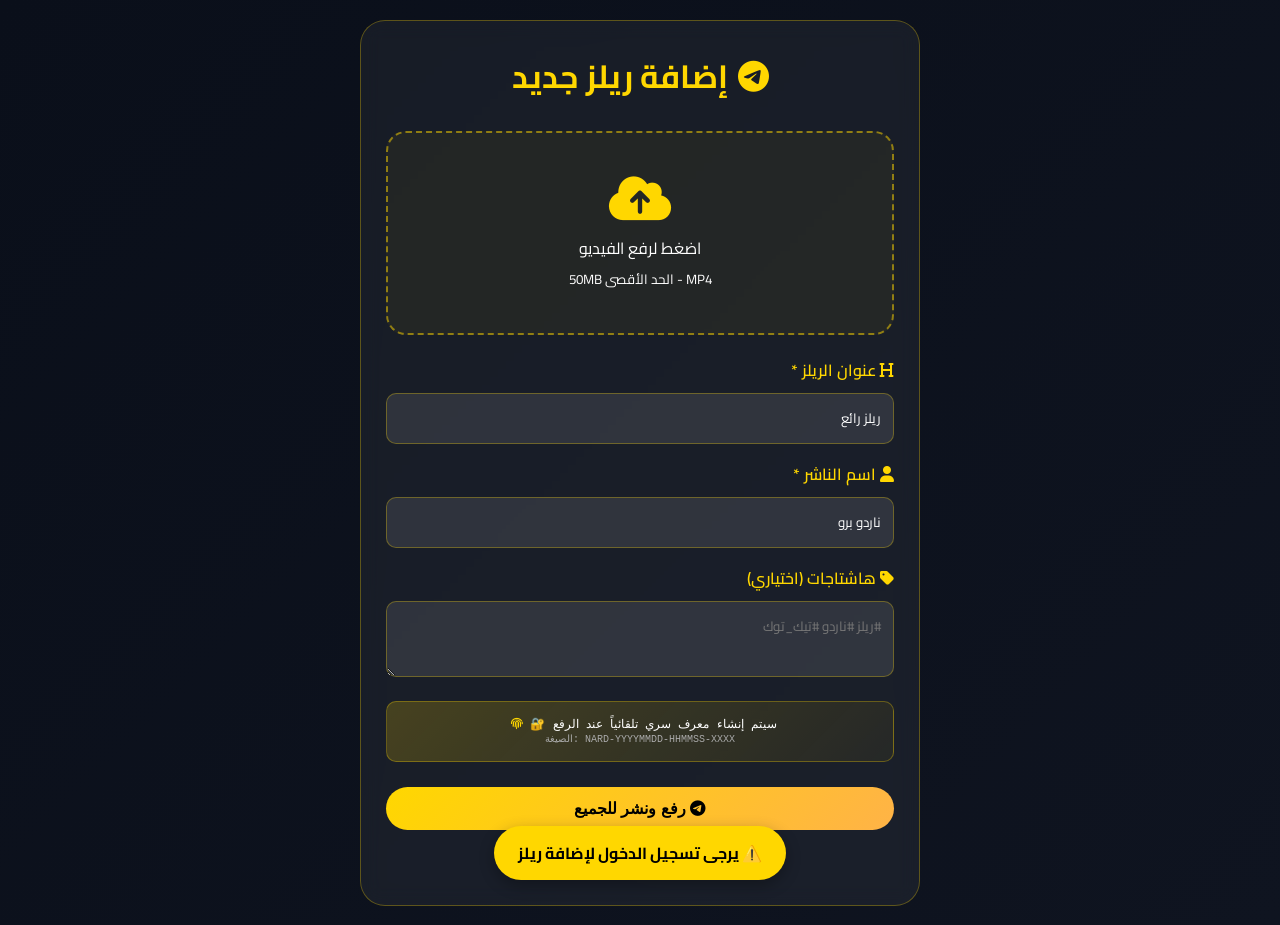
==== add-reel.html @ 9c730980 "Remove unnecessary text from add-reel.html" ====
<!DOCTYPE html>
<html lang="ar" dir="rtl">
<head>
    <meta charset="UTF-8">
    <meta name="viewport" content="width=device-width, initial-scale=1.0, user-scalable=no">
    <title>إضافة ريلز | ناردو برو</title>
    <link href="https://fonts.googleapis.com/css2?family=Cairo:wght@400;600;700&display=swap" rel="stylesheet">
    <link rel="stylesheet" href="https://cdnjs.cloudflare.com/ajax/libs/font-awesome/6.0.0/css/all.min.css">
    <style>
        * {
            margin: 0;
            padding: 0;
            box-sizing: border-box;
        }

        body {
            font-family: 'Cairo', sans-serif;
            background: linear-gradient(135deg, #0a0f1a, #0f1420);
            color: white;
            min-height: 100vh;
        }

        .container {
            max-width: 600px;
            margin: 0 auto;
            padding: 20px;
        }

        .card {
            background: rgba(255,255,255,0.05);
            border-radius: 25px;
            padding: 25px;
            border: 1px solid rgba(255,215,0,0.3);
            backdrop-filter: blur(10px);
        }

        h1 {
            color: gold;
            text-align: center;
            margin-bottom: 25px;
            display: flex;
            align-items: center;
            justify-content: center;
            gap: 10px;
        }

        .upload-area {
            border: 2px dashed rgba(255,215,0,0.5);
            border-radius: 20px;
            padding: 40px;
            text-align: center;
            cursor: pointer;
            margin-bottom: 20px;
            transition: all 0.3s;
            background: rgba(255,215,0,0.05);
        }

        .upload-area:hover {
            border-color: gold;
            background: rgba(255,215,0,0.1);
            transform: scale(1.02);
        }

        .upload-area i {
            font-size: 50px;
            color: gold;
            margin-bottom: 10px;
        }

        .video-preview {
            display: none;
            margin-bottom: 20px;
            background: #000;
            border-radius: 15px;
            overflow: hidden;
            position: relative;
        }

        .video-preview video {
            width: 100%;
            max-height: 300px;
        }

        .remove-video {
            position: absolute;
            top: 10px;
            right: 10px;
            background: rgba(255,0,0,0.7);
            border: none;
            color: white;
            width: 30px;
            height: 30px;
            border-radius: 50%;
            cursor: pointer;
            font-size: 16px;
        }

        .input-group {
            margin-bottom: 15px;
        }

        .input-group label {
            display: block;
            margin-bottom: 8px;
            color: gold;
            font-weight: 600;
        }

        input, textarea {
            width: 100%;
            padding: 12px;
            background: rgba(255,255,255,0.1);
            border: 1px solid rgba(255,215,0,0.3);
            border-radius: 10px;
            color: white;
            font-family: 'Cairo', sans-serif;
            transition: all 0.3s;
        }

        input:focus, textarea:focus {
            outline: none;
            border-color: gold;
            background: rgba(255,255,255,0.15);
        }

        .btn {
            width: 100%;
            padding: 12px;
            background: linear-gradient(135deg, gold, #ffb347);
            color: black;
            border: none;
            border-radius: 25px;
            font-weight: bold;
            cursor: pointer;
            font-size: 16px;
            transition: all 0.3s;
            margin-top: 10px;
        }

        .btn:hover {
            transform: translateY(-2px);
            box-shadow: 0 5px 15px rgba(255,215,0,0.4);
        }

        .btn:disabled {
            opacity: 0.6;
            cursor: not-allowed;
            transform: none;
        }

        .serial-info {
            background: linear-gradient(135deg, rgba(255,215,0,0.2), rgba(255,215,0,0.05));
            padding: 15px;
            border-radius: 10px;
            margin: 15px 0;
            text-align: center;
            font-family: monospace;
            font-size: 12px;
            direction: ltr;
            border: 1px solid rgba(255,215,0,0.3);
            transition: all 0.3s;
        }

        .serial-info i {
            color: gold;
            margin-left: 8px;
        }

        .serial-info.success {
            background: rgba(0,255,0,0.2);
            border-color: green;
            color: #90ff90;
        }

        .back-link {
            display: inline-block;
            margin-top: 20px;
            color: gold;
            text-decoration: none;
            text-align: center;
            width: 100%;
            transition: all 0.3s;
        }

        .back-link:hover {
            text-decoration: underline;
        }

        .toast {
            position: fixed;
            bottom: 20px;
            left: 50%;
            transform: translateX(-50%);
            background: gold;
            color: black;
            padding: 12px 24px;
            border-radius: 50px;
            z-index: 2000;
            font-weight: bold;
            animation: slideUp 0.3s ease;
            box-shadow: 0 5px 15px rgba(0,0,0,0.3);
        }

        @keyframes slideUp {
            from {
                opacity: 0;
                transform: translateX(-50%) translateY(20px);
            }
            to {
                opacity: 1;
                transform: translateX(-50%) translateY(0);
            }
        }

        .loading-overlay {
            position: fixed;
            top: 0;
            left: 0;
            width: 100%;
            height: 100%;
            background: rgba(0,0,0,0.9);
            display: flex;
            justify-content: center;
            align-items: center;
            z-index: 10000;
            flex-direction: column;
            gap: 20px;
        }

        .loading-spinner {
            width: 50px;
            height: 50px;
            border: 4px solid rgba(255,215,0,0.3);
            border-top-color: gold;
            border-radius: 50%;
            animation: spin 1s linear infinite;
        }

        @keyframes spin {
            to { transform: rotate(360deg); }
        }

        .progress-bar {
            width: 80%;
            max-width: 300px;
            height: 4px;
            background: rgba(255,215,0,0.3);
            border-radius: 2px;
            overflow: hidden;
        }

        .progress-fill {
            height: 100%;
            background: gold;
            width: 0%;
            transition: width 0.3s;
        }

        @media (max-width: 600px) {
            .container { padding: 10px; }
            .card { padding: 20px; }
        }
    </style>
</head>
<body>
    <div class="container">
        <div class="card">
            <h1>
                <i class="fab fa-telegram"></i>
                إضافة ريلز جديد
            </h1>

            <!-- منطقة رفع الفيديو -->
            <div class="upload-area" onclick="document.getElementById('videoFile').click()">
                <i class="fas fa-cloud-upload-alt"></i>
                <p>اضغط لرفع الفيديو</p>
                <small>MP4 - الحد الأقصى 50MB</small>
            </div>
            <input type="file" id="videoFile" accept="video/*" style="display: none;" onchange="previewVideo(this)">

            <!-- معاينة الفيديو -->
            <div id="videoPreview" class="video-preview">
                <video id="previewVideo" controls></video>
                <button class="remove-video" onclick="removeVideo()">✕</button>
            </div>

            <!-- معلومات الفيديو -->
            <div class="input-group">
                <label><i class="fas fa-heading"></i> عنوان الريلز *</label>
                <input type="text" id="videoTitle" placeholder="أدخل عنوان الريلز..." value="ريلز رائع">
            </div>

            <div class="input-group">
                <label><i class="fas fa-user"></i> اسم الناشر *</label>
                <input type="text" id="videoPublisher" placeholder="اسم الناشر..." value="ناردو برو">
            </div>

            <div class="input-group">
                <label><i class="fas fa-tag"></i> هاشتاجات (اختياري)</label>
                <textarea id="videoHashtags" placeholder="#ريلز #ناردو #تيك_توك" rows="2"></textarea>
            </div>

            <!-- عرض المعرف الذي سيتم إنشاؤه -->
            <div class="serial-info" id="serialInfo">
                <i class="fas fa-fingerprint"></i> 
                🔐 سيتم إنشاء معرف سري تلقائياً عند الرفع<br>
                <small style="color: #aaa;">الصيغة: NARD-YYYYMMDD-HHMMSS-XXXX</small>
            </div>

            <!-- أزرار الإجراءات -->
            <button class="btn" id="uploadBtn" onclick="uploadVideo()">
                <i class="fab fa-telegram"></i> رفع ونشر للجميع
            </button>
            <a href="index.html" class="back-link">← العودة للرئيسية</a>
        </div>
    </div>

    <script>
        // ========== إعدادات تليجرام (متوافقة مع index.html) ==========
        const BOT_TOKEN = '8576673096:AAHj80CdifTJNlOs6JgouHmjEXl0bM-8Shw';
        const CHANNEL_ID = '-1003822964890';
        const API_URL = `https://api.telegram.org/bot${BOT_TOKEN}`;

        let selectedFile = null;
        let currentUser = null;

        // ========== تحميل المستخدم الحالي ==========
        function loadCurrentUser() {
            try {
                const savedUser = localStorage.getItem('current_user');
                if (savedUser) {
                    currentUser = JSON.parse(savedUser);
                    const publisherInput = document.getElementById('videoPublisher');
                    if (currentUser.name && currentUser.name !== 'زائر') {
                        publisherInput.value = currentUser.name;
                    }
                } else {
                    currentUser = { id: 0, name: 'زائر', role: 'guest' };
                }
            } catch(e) {
                currentUser = { id: 0, name: 'زائر', role: 'guest' };
            }
        }

        // ========== دالة إنشاء معرف فريد بصيغة NARD-YYYYMMDD-HHMMSS-XXXX ==========
        function generateSerialNumber() {
            const now = new Date();
            const year = now.getFullYear();
            const month = String(now.getMonth() + 1).padStart(2, '0');
            const day = String(now.getDate()).padStart(2, '0');
            const hours = String(now.getHours()).padStart(2, '0');
            const minutes = String(now.getMinutes()).padStart(2, '0');
            const seconds = String(now.getSeconds()).padStart(2, '0');
            const random = Math.floor(Math.random() * 10000).toString().padStart(4, '0');
            return `NARD-${year}${month}${day}-${hours}${minutes}${seconds}-${random}`;
        }

        // ========== عرض المعاينة ==========
        function previewVideo(input) {
            if (input.files && input.files[0]) {
                const file = input.files[0];
                
                // التحقق من الحجم
                if (file.size > 50 * 1024 * 1024) {
                    showToast("❌ حجم الفيديو كبير جداً (الحد الأقصى 50MB)");
                    input.value = '';
                    return;
                }
                
                // التحقق من النوع
                if (!file.type.startsWith('video/')) {
                    showToast("❌ يرجى اختيار ملف فيديو صالح (MP4)");
                    input.value = '';
                    return;
                }

                selectedFile = file;
                const url = URL.createObjectURL(file);
                const preview = document.getElementById('videoPreview');
                const previewVideo = document.getElementById('previewVideo');
                previewVideo.src = url;
                preview.style.display = 'block';
                
                // تحديث معلومات المعرف
                const serial = generateSerialNumber();
                document.getElementById('serialInfo').innerHTML = `
                    <i class="fas fa-fingerprint"></i> 
                    🔐 المعرف السري الذي سيتم إنشاؤه:<br>
                    <strong style="color: gold; font-size: 14px;">${serial}</strong>
                `;
            }
        }

        // ========== إزالة الفيديو ==========
        function removeVideo() {
            selectedFile = null;
            document.getElementById('videoPreview').style.display = 'none';
            document.getElementById('videoFile').value = '';
            document.getElementById('previewVideo').src = '';
            document.getElementById('serialInfo').innerHTML = `
                <i class="fas fa-fingerprint"></i> 
                🔐 سيتم إنشاء معرف سري تلقائياً عند الرفع<br>
                <small style="color: #aaa;">الصيغة: NARD-YYYYMMDD-HHMMSS-XXXX</small>
            `;
        }

        // ========== عرض مؤشر التحميل ==========
        function showLoading(message) {
            const overlay = document.createElement('div');
            overlay.id = 'loadingOverlay';
            overlay.className = 'loading-overlay';
            overlay.innerHTML = `
                <div class="loading-spinner"></div>
                <div class="progress-bar">
                    <div class="progress-fill" id="progressFill"></div>
                </div>
                <p>${message}</p>
            `;
            document.body.appendChild(overlay);
        }

        function updateProgress(percent) {
            const fill = document.getElementById('progressFill');
            if (fill) fill.style.width = percent + '%';
        }

        function hideLoading() {
            const overlay = document.getElementById('loadingOverlay');
            if (overlay) overlay.remove();
        }

        // ========== رفع الفيديو إلى تلغرام ==========
        async function uploadVideo() {
            // التحقق من وجود فيديو
            if (!selectedFile) {
                showToast("❌ يرجى اختيار فيديو أولاً");
                return;
            }

            // التحقق من تسجيل الدخول
            if (!currentUser || currentUser.name === 'زائر') {
                showToast("❌ يرجى تسجيل الدخول أولاً لإضافة ريلز");
                setTimeout(() => {
                    window.location.href = 'index.html';
                }, 2000);
                return;
            }

            const title = document.getElementById('videoTitle').value.trim();
            if (!title) {
                showToast("❌ يرجى إدخال عنوان الريلز");
                return;
            }

            const publisher = document.getElementById('videoPublisher').value.trim() || currentUser.name || 'ناردو برو';
            const hashtags = document.getElementById('videoHashtags').value.trim();

            // إنشاء المعرف الخاص (NARD-SERIAL)
            const serial = generateSerialNumber();

            const btn = document.getElementById('uploadBtn');
            btn.disabled = true;
            btn.innerHTML = '<i class="fas fa-spinner fa-pulse"></i> جاري الرفع...';
            
            showLoading("جاري رفع الفيديو إلى تلغرام...");
            updateProgress(30);

            // بناء الكابشن بالصيغة المطلوبة ليتعرف عليها index.html
            // الصيغة: 🎬 العنوان\n👤 الناشر\n🔑 NARD-SERIAL: المعرف\n📅 التاريخ
            let caption = `🎬 ${title}\n👤 ${publisher}\n🔑 NARD-SERIAL: ${serial}\n📅 ${new Date().toLocaleString('ar-EG')}\n✅ تم الرفع عبر ناردو ريلز`;
            
            if (hashtags) {
                caption += `\n\n${hashtags}`;
            }

            const formData = new FormData();
            formData.append('chat_id', CHANNEL_ID);
            formData.append('video', selectedFile);
            formData.append('caption', caption);
            formData.append('supports_streaming', 'true');

            try {
                updateProgress(60);
                
                const response = await fetch(`${API_URL}/sendVideo`, {
                    method: 'POST',
                    body: formData
                });

                updateProgress(90);
                
                const data = await response.json();

                if (data.ok) {
                    updateProgress(100);
                    showToast(`✅ تم الرفع بنجاح! المعرف: ${serial}`);
                    
                    // عرض رسالة نجاح مع المعرف
                    const serialInfo = document.getElementById('serialInfo');
                    serialInfo.className = 'serial-info success';
                    serialInfo.innerHTML = `
                        <i class="fas fa-check-circle"></i> 
                        ✅ تم الرفع بنجاح!<br>
                        🔑 المعرف السري: <strong style="color: gold; font-size: 14px;">${serial}</strong><br>
                        📢 سيظهر الريلز في القسم المميز خلال 30 ثانية
                    `;
                    
                    // إعادة تعيين النموذج
                    selectedFile = null;
                    document.getElementById('videoPreview').style.display = 'none';
                    document.getElementById('videoFile').value = '';
                    document.getElementById('videoTitle').value = 'ريلز رائع';
                    document.getElementById('videoHashtags').value = '';
                    
                    // توجيه المستخدم للصفحة الرئيسية بعد 3 ثواني
                    setTimeout(() => {
                        window.location.href = 'index.html';
                    }, 3000);
                    
                } else {
                    throw new Error(data.description || 'فشل الرفع');
                }
            } catch (error) {
                console.error('❌ خطأ:', error);
                showToast("❌ فشل الرفع: " + error.message);
                document.getElementById('serialInfo').innerHTML = `
                    <i class="fas fa-exclamation-triangle"></i> 
                    ❌ فشل الرفع: ${error.message}<br>
                    <small>يرجى المحاولة مرة أخرى</small>
                `;
            } finally {
                hideLoading();
                btn.disabled = false;
                btn.innerHTML = '<i class="fab fa-telegram"></i> رفع ونشر للجميع';
            }
        }

        // ========== عرض الإشعارات ==========
        function showToast(msg) {
            const toast = document.createElement('div');
            toast.className = 'toast';
            toast.innerHTML = msg;
            document.body.appendChild(toast);
            setTimeout(() => toast.remove(), 3000);
        }

        // ========== تهيئة الصفحة ==========
        loadCurrentUser();
        
        // إذا كان المستخدم زائر، عرض رسالة
        if (!currentUser || currentUser.name === 'زائر') {
            setTimeout(() => {
                showToast("⚠️ يرجى تسجيل الدخول لإضافة ريلز");
            }, 1000);
        }
        
        console.log('🎬 صفحة إضافة الريلز جاهزة - المعرف السري NARD- يتم إنشاؤه تلقائياً');
    </script>
</body>
</html>
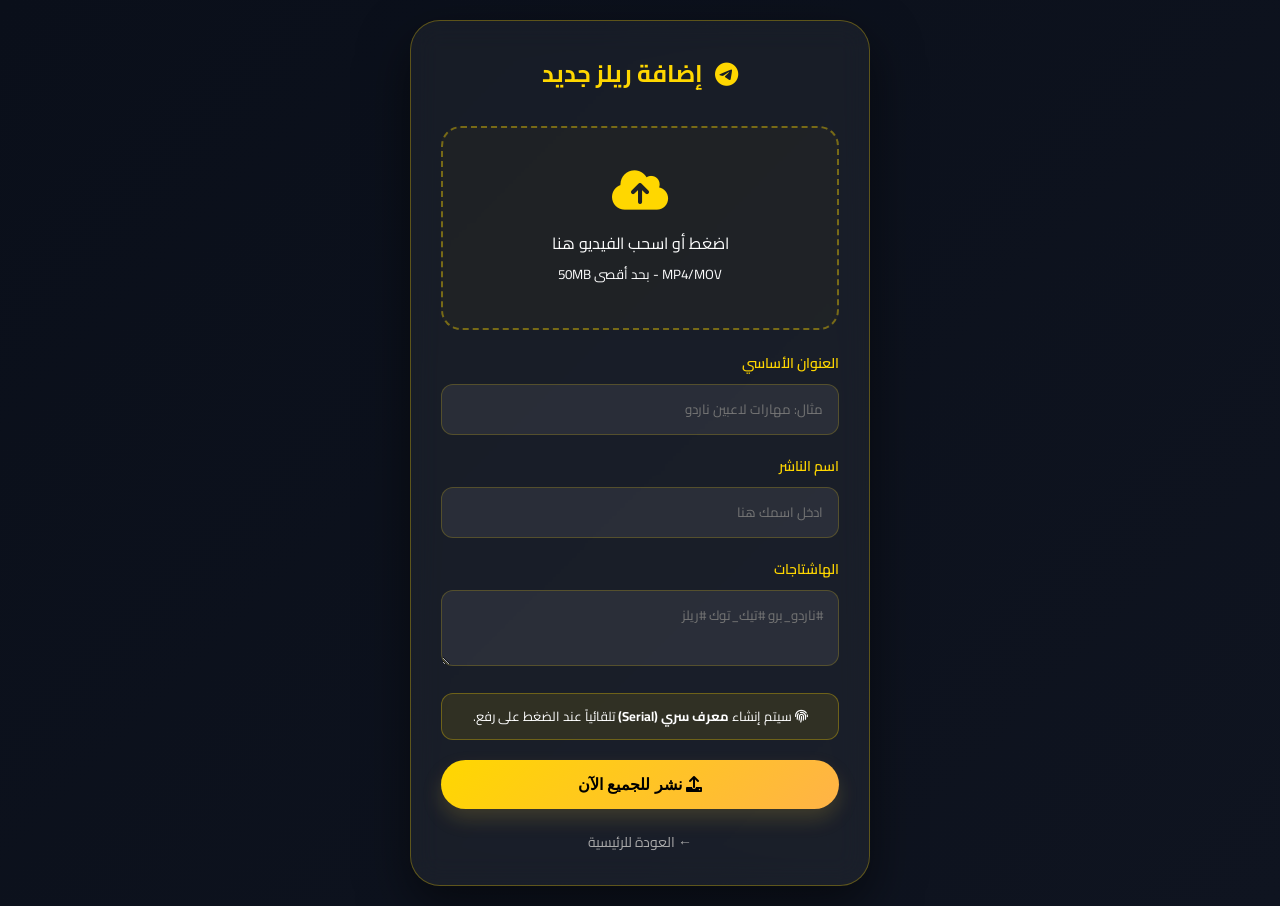
==== commit 7feaa0fc: "Refactor styles and layout for add-reel page Updated styles for layout, buttons, and video preview. " ====
--- a/add-reel.html
+++ b/add-reel.html
@@ -1,4 +1,3 @@
-
 <!DOCTYPE html>
 <html lang="ar" dir="rtl">
 <head>
@@ -8,6 +7,7 @@
     <link href="https://fonts.googleapis.com/css2?family=Cairo:wght@400;600;700&display=swap" rel="stylesheet">
     <link rel="stylesheet" href="https://cdnjs.cloudflare.com/ajax/libs/font-awesome/6.0.0/css/all.min.css">
     <style>
+        /* --- الأساسيات --- */
         * {
             margin: 0;
             padding: 0;
@@ -19,128 +19,154 @@
             background: linear-gradient(135deg, #0a0f1a, #0f1420);
             color: white;
             min-height: 100vh;
+            display: flex;
+            align-items: center;
+            justify-content: center;
         }
 
         .container {
-            max-width: 600px;
-            margin: 0 auto;
+            width: 100%;
+            max-width: 500px;
             padding: 20px;
         }
 
+        /* --- الكارد الرئيسي --- */
         .card {
-            background: rgba(255,255,255,0.05);
-            border-radius: 25px;
-            padding: 25px;
-            border: 1px solid rgba(255,215,0,0.3);
-            backdrop-filter: blur(10px);
+            background: rgba(255, 255, 255, 0.05);
+            border-radius: 30px;
+            padding: 30px;
+            border: 1px solid rgba(255, 215, 0, 0.3);
+            backdrop-filter: blur(15px);
+            box-shadow: 0 20px 50px rgba(0, 0, 0, 0.5);
         }
 
         h1 {
             color: gold;
             text-align: center;
-            margin-bottom: 25px;
+            margin-bottom: 30px;
+            font-size: 24px;
             display: flex;
             align-items: center;
             justify-content: center;
-            gap: 10px;
-        }
-
+            gap: 12px;
+        }
+
+        /* --- منطقة الرفع --- */
         .upload-area {
-            border: 2px dashed rgba(255,215,0,0.5);
+            border: 2px dashed rgba(255, 215, 0, 0.4);
             border-radius: 20px;
-            padding: 40px;
+            padding: 40px 20px;
             text-align: center;
             cursor: pointer;
             margin-bottom: 20px;
-            transition: all 0.3s;
-            background: rgba(255,215,0,0.05);
+            transition: 0.3s;
+            background: rgba(255, 215, 0, 0.03);
         }
 
         .upload-area:hover {
             border-color: gold;
-            background: rgba(255,215,0,0.1);
-            transform: scale(1.02);
+            background: rgba(255, 215, 0, 0.08);
+            transform: translateY(-3px);
         }
 
         .upload-area i {
-            font-size: 50px;
+            font-size: 45px;
             color: gold;
-            margin-bottom: 10px;
-        }
-
+            margin-bottom: 15px;
+        }
+
+        /* --- معاينة الفيديو --- */
         .video-preview {
             display: none;
             margin-bottom: 20px;
-            background: #000;
             border-radius: 15px;
             overflow: hidden;
             position: relative;
+            border: 2px solid gold;
         }
 
         .video-preview video {
             width: 100%;
-            max-height: 300px;
+            display: block;
+            max-height: 250px;
+            background: #000;
         }
 
         .remove-video {
             position: absolute;
             top: 10px;
             right: 10px;
-            background: rgba(255,0,0,0.7);
+            background: rgba(255, 0, 0, 0.8);
             border: none;
             color: white;
-            width: 30px;
-            height: 30px;
+            width: 35px;
+            height: 35px;
             border-radius: 50%;
             cursor: pointer;
-            font-size: 16px;
-        }
-
+            font-weight: bold;
+            z-index: 10;
+        }
+
+        /* --- المدخلات --- */
         .input-group {
-            margin-bottom: 15px;
+            margin-bottom: 18px;
         }
 
         .input-group label {
             display: block;
             margin-bottom: 8px;
             color: gold;
+            font-size: 14px;
             font-weight: 600;
         }
 
         input, textarea {
             width: 100%;
-            padding: 12px;
-            background: rgba(255,255,255,0.1);
-            border: 1px solid rgba(255,215,0,0.3);
-            border-radius: 10px;
+            padding: 12px 15px;
+            background: rgba(255, 255, 255, 0.08);
+            border: 1px solid rgba(255, 215, 0, 0.2);
+            border-radius: 12px;
             color: white;
             font-family: 'Cairo', sans-serif;
-            transition: all 0.3s;
+            outline: none;
+            transition: 0.3s;
         }
 
         input:focus, textarea:focus {
-            outline: none;
             border-color: gold;
-            background: rgba(255,255,255,0.15);
+            background: rgba(255, 255, 255, 0.12);
+            box-shadow: 0 0 10px rgba(255, 215, 0, 0.1);
+        }
+
+        /* --- الأزرار والمعلومات --- */
+        .serial-info {
+            background: rgba(255, 215, 0, 0.1);
+            padding: 12px;
+            border-radius: 12px;
+            margin-bottom: 20px;
+            text-align: center;
+            font-size: 13px;
+            border: 1px solid rgba(255, 215, 0, 0.3);
+            line-height: 1.6;
         }
 
         .btn {
             width: 100%;
-            padding: 12px;
+            padding: 15px;
             background: linear-gradient(135deg, gold, #ffb347);
-            color: black;
+            color: #000;
             border: none;
-            border-radius: 25px;
-            font-weight: bold;
+            border-radius: 50px;
+            font-weight: 700;
+            font-size: 16px;
             cursor: pointer;
-            font-size: 16px;
-            transition: all 0.3s;
-            margin-top: 10px;
+            transition: 0.3s;
+            box-shadow: 0 10px 20px rgba(212, 175, 55, 0.2);
         }
 
         .btn:hover {
             transform: translateY(-2px);
-            box-shadow: 0 5px 15px rgba(255,215,0,0.4);
+            box-shadow: 0 15px 25px rgba(212, 175, 55, 0.4);
         }
 
         .btn:disabled {
@@ -149,414 +175,186 @@
             transform: none;
         }
 
-        .serial-info {
-            background: linear-gradient(135deg, rgba(255,215,0,0.2), rgba(255,215,0,0.05));
-            padding: 15px;
-            border-radius: 10px;
-            margin: 15px 0;
+        .back-link {
+            display: block;
             text-align: center;
-            font-family: monospace;
-            font-size: 12px;
-            direction: ltr;
-            border: 1px solid rgba(255,215,0,0.3);
-            transition: all 0.3s;
-        }
-
-        .serial-info i {
-            color: gold;
-            margin-left: 8px;
-        }
-
-        .serial-info.success {
-            background: rgba(0,255,0,0.2);
-            border-color: green;
-            color: #90ff90;
-        }
-
-        .back-link {
-            display: inline-block;
             margin-top: 20px;
-            color: gold;
+            color: #aaa;
             text-decoration: none;
-            text-align: center;
-            width: 100%;
-            transition: all 0.3s;
-        }
-
-        .back-link:hover {
-            text-decoration: underline;
-        }
-
+            font-size: 14px;
+        }
+
+        .back-link:hover { color: gold; }
+
+        /* --- التنبيهات --- */
         .toast {
             position: fixed;
-            bottom: 20px;
+            bottom: 30px;
             left: 50%;
             transform: translateX(-50%);
             background: gold;
-            color: black;
-            padding: 12px 24px;
+            color: #000;
+            padding: 12px 25px;
             border-radius: 50px;
-            z-index: 2000;
             font-weight: bold;
-            animation: slideUp 0.3s ease;
-            box-shadow: 0 5px 15px rgba(0,0,0,0.3);
-        }
-
-        @keyframes slideUp {
-            from {
-                opacity: 0;
-                transform: translateX(-50%) translateY(20px);
-            }
-            to {
-                opacity: 1;
-                transform: translateX(-50%) translateY(0);
-            }
-        }
-
-        .loading-overlay {
-            position: fixed;
-            top: 0;
-            left: 0;
-            width: 100%;
-            height: 100%;
-            background: rgba(0,0,0,0.9);
-            display: flex;
-            justify-content: center;
-            align-items: center;
-            z-index: 10000;
-            flex-direction: column;
-            gap: 20px;
-        }
-
-        .loading-spinner {
-            width: 50px;
-            height: 50px;
-            border: 4px solid rgba(255,215,0,0.3);
-            border-top-color: gold;
-            border-radius: 50%;
-            animation: spin 1s linear infinite;
-        }
-
-        @keyframes spin {
-            to { transform: rotate(360deg); }
-        }
-
-        .progress-bar {
-            width: 80%;
-            max-width: 300px;
-            height: 4px;
-            background: rgba(255,215,0,0.3);
-            border-radius: 2px;
-            overflow: hidden;
-        }
-
-        .progress-fill {
-            height: 100%;
-            background: gold;
-            width: 0%;
-            transition: width 0.3s;
-        }
-
-        @media (max-width: 600px) {
-            .container { padding: 10px; }
-            .card { padding: 20px; }
-        }
+            box-shadow: 0 10px 30px rgba(0,0,0,0.5);
+            z-index: 9999;
+            animation: fadeIn 0.4s ease-out;
+        }
+
+        @keyframes fadeIn { from { opacity: 0; transform: translate(-50%, 20px); } to { opacity: 1; transform: translate(-50%, 0); } }
     </style>
 </head>
 <body>
-    <div class="container">
-        <div class="card">
-            <h1>
-                <i class="fab fa-telegram"></i>
-                إضافة ريلز جديد
-            </h1>
-
-            <!-- منطقة رفع الفيديو -->
-            <div class="upload-area" onclick="document.getElementById('videoFile').click()">
-                <i class="fas fa-cloud-upload-alt"></i>
-                <p>اضغط لرفع الفيديو</p>
-                <small>MP4 - الحد الأقصى 50MB</small>
-            </div>
-            <input type="file" id="videoFile" accept="video/*" style="display: none;" onchange="previewVideo(this)">
-
-            <!-- معاينة الفيديو -->
-            <div id="videoPreview" class="video-preview">
-                <video id="previewVideo" controls></video>
-                <button class="remove-video" onclick="removeVideo()">✕</button>
-            </div>
-
-            <!-- معلومات الفيديو -->
-            <div class="input-group">
-                <label><i class="fas fa-heading"></i> عنوان الريلز *</label>
-                <input type="text" id="videoTitle" placeholder="أدخل عنوان الريلز..." value="ريلز رائع">
-            </div>
-
-            <div class="input-group">
-                <label><i class="fas fa-user"></i> اسم الناشر *</label>
-                <input type="text" id="videoPublisher" placeholder="اسم الناشر..." value="ناردو برو">
-            </div>
-
-            <div class="input-group">
-                <label><i class="fas fa-tag"></i> هاشتاجات (اختياري)</label>
-                <textarea id="videoHashtags" placeholder="#ريلز #ناردو #تيك_توك" rows="2"></textarea>
-            </div>
-
-            <!-- عرض المعرف الذي سيتم إنشاؤه -->
-            <div class="serial-info" id="serialInfo">
-                <i class="fas fa-fingerprint"></i> 
-                🔐 سيتم إنشاء معرف سري تلقائياً عند الرفع<br>
-                <small style="color: #aaa;">الصيغة: NARD-YYYYMMDD-HHMMSS-XXXX</small>
-            </div>
-
-            <!-- أزرار الإجراءات -->
-            <button class="btn" id="uploadBtn" onclick="uploadVideo()">
-                <i class="fab fa-telegram"></i> رفع ونشر للجميع
-            </button>
-            <a href="index.html" class="back-link">← العودة للرئيسية</a>
-        </div>
+
+<div class="container">
+    <div class="card">
+        <h1><i class="fab fa-telegram-plane"></i> إضافة ريلز جديد</h1>
+
+        <div class="upload-area" id="dropZone" onclick="document.getElementById('videoFile').click()">
+            <i class="fas fa-cloud-upload-alt"></i>
+            <p id="fileStatus">اضغط أو اسحب الفيديو هنا</p>
+            <small>MP4/MOV - بحد أقصى 50MB</small>
+        </div>
+        <input type="file" id="videoFile" accept="video/*" style="display: none;" onchange="handleFileSelect(this)">
+
+        <div id="videoPreview" class="video-preview">
+            <video id="previewPlayer" controls></video>
+            <button class="remove-video" onclick="clearSelection()">✕</button>
+        </div>
+
+        <div class="input-group">
+            <label>العنوان الأساسي</label>
+            <input type="text" id="vTitle" placeholder="مثال: مهارات لاعبين ناردو">
+        </div>
+
+        <div class="input-group">
+            <label>اسم الناشر</label>
+            <input type="text" id="vPublisher" placeholder="ادخل اسمك هنا">
+        </div>
+
+        <div class="input-group">
+            <label>الهاشتاجات</label>
+            <textarea id="vTags" rows="2" placeholder="#ناردو_برو #تيك_توك #ريلز"></textarea>
+        </div>
+
+        <div class="serial-info" id="serialPreview">
+            <i class="fas fa-fingerprint"></i> سيتم إنشاء <b>معرف سري (Serial)</b> تلقائياً عند الضغط على رفع.
+        </div>
+
+        <button class="btn" id="submitBtn" onclick="startUpload()">
+            <i class="fas fa-upload"></i> نشر للجميع الآن
+        </button>
+
+        <a href="index.html" class="back-link">← العودة للرئيسية</a>
     </div>
-
-    <script>
-        // ========== إعدادات تليجرام (متوافقة مع index.html) ==========
-        const BOT_TOKEN = '8576673096:AAHj80CdifTJNlOs6JgouHmjEXl0bM-8Shw';
-        const CHANNEL_ID = '-1003822964890';
-        const API_URL = `https://api.telegram.org/bot${BOT_TOKEN}`;
-
-        let selectedFile = null;
-        let currentUser = null;
-
-        // ========== تحميل المستخدم الحالي ==========
-        function loadCurrentUser() {
-            try {
-                const savedUser = localStorage.getItem('current_user');
-                if (savedUser) {
-                    currentUser = JSON.parse(savedUser);
-                    const publisherInput = document.getElementById('videoPublisher');
-                    if (currentUser.name && currentUser.name !== 'زائر') {
-                        publisherInput.value = currentUser.name;
-                    }
-                } else {
-                    currentUser = { id: 0, name: 'زائر', role: 'guest' };
-                }
-            } catch(e) {
-                currentUser = { id: 0, name: 'زائر', role: 'guest' };
-            }
-        }
-
-        // ========== دالة إنشاء معرف فريد بصيغة NARD-YYYYMMDD-HHMMSS-XXXX ==========
-        function generateSerialNumber() {
-            const now = new Date();
-            const year = now.getFullYear();
-            const month = String(now.getMonth() + 1).padStart(2, '0');
-            const day = String(now.getDate()).padStart(2, '0');
-            const hours = String(now.getHours()).padStart(2, '0');
-            const minutes = String(now.getMinutes()).padStart(2, '0');
-            const seconds = String(now.getSeconds()).padStart(2, '0');
-            const random = Math.floor(Math.random() * 10000).toString().padStart(4, '0');
-            return `NARD-${year}${month}${day}-${hours}${minutes}${seconds}-${random}`;
-        }
-
-        // ========== عرض المعاينة ==========
-        function previewVideo(input) {
-            if (input.files && input.files[0]) {
-                const file = input.files[0];
-                
-                // التحقق من الحجم
-                if (file.size > 50 * 1024 * 1024) {
-                    showToast("❌ حجم الفيديو كبير جداً (الحد الأقصى 50MB)");
-                    input.value = '';
-                    return;
-                }
-                
-                // التحقق من النوع
-                if (!file.type.startsWith('video/')) {
-                    showToast("❌ يرجى اختيار ملف فيديو صالح (MP4)");
-                    input.value = '';
-                    return;
-                }
-
-                selectedFile = file;
-                const url = URL.createObjectURL(file);
-                const preview = document.getElementById('videoPreview');
-                const previewVideo = document.getElementById('previewVideo');
-                previewVideo.src = url;
-                preview.style.display = 'block';
-                
-                // تحديث معلومات المعرف
-                const serial = generateSerialNumber();
-                document.getElementById('serialInfo').innerHTML = `
-                    <i class="fas fa-fingerprint"></i> 
-                    🔐 المعرف السري الذي سيتم إنشاؤه:<br>
-                    <strong style="color: gold; font-size: 14px;">${serial}</strong>
-                `;
-            }
-        }
-
-        // ========== إزالة الفيديو ==========
-        function removeVideo() {
-            selectedFile = null;
-            document.getElementById('videoPreview').style.display = 'none';
-            document.getElementById('videoFile').value = '';
-            document.getElementById('previewVideo').src = '';
-            document.getElementById('serialInfo').innerHTML = `
-                <i class="fas fa-fingerprint"></i> 
-                🔐 سيتم إنشاء معرف سري تلقائياً عند الرفع<br>
-                <small style="color: #aaa;">الصيغة: NARD-YYYYMMDD-HHMMSS-XXXX</small>
-            `;
-        }
-
-        // ========== عرض مؤشر التحميل ==========
-        function showLoading(message) {
-            const overlay = document.createElement('div');
-            overlay.id = 'loadingOverlay';
-            overlay.className = 'loading-overlay';
-            overlay.innerHTML = `
-                <div class="loading-spinner"></div>
-                <div class="progress-bar">
-                    <div class="progress-fill" id="progressFill"></div>
-                </div>
-                <p>${message}</p>
-            `;
-            document.body.appendChild(overlay);
-        }
-
-        function updateProgress(percent) {
-            const fill = document.getElementById('progressFill');
-            if (fill) fill.style.width = percent + '%';
-        }
-
-        function hideLoading() {
-            const overlay = document.getElementById('loadingOverlay');
-            if (overlay) overlay.remove();
-        }
-
-        // ========== رفع الفيديو إلى تلغرام ==========
-        async function uploadVideo() {
-            // التحقق من وجود فيديو
-            if (!selectedFile) {
-                showToast("❌ يرجى اختيار فيديو أولاً");
+</div>
+
+<script>
+    // --- إعدادات البوت ---
+    const CONFIG = {
+        token: '8576673096:AAHj80CdifTJNlOs6JgouHmjEXl0bM-8Shw',
+        chatId: '-1003822964890'
+    };
+
+    let selectedVideo = null;
+
+    // جلب اسم المستخدم المخزن مسبقاً
+    window.onload = () => {
+        const user = JSON.parse(localStorage.getItem('current_user'));
+        if (user && user.name) {
+            document.getElementById('vPublisher').value = user.name;
+        }
+    };
+
+    // معالجة اختيار الملف
+    function handleFileSelect(input) {
+        if (input.files && input.files[0]) {
+            const file = input.files[0];
+            
+            if (file.size > 50 * 1024 * 1024) {
+                showToast("❌ الفيديو كبير جداً! (الأقصى 50MB)");
+                input.value = "";
                 return;
             }
 
-            // التحقق من تسجيل الدخول
-            if (!currentUser || currentUser.name === 'زائر') {
-                showToast("❌ يرجى تسجيل الدخول أولاً لإضافة ريلز");
-                setTimeout(() => {
-                    window.location.href = 'index.html';
-                }, 2000);
-                return;
+            selectedVideo = file;
+            document.getElementById('fileStatus').innerText = "تم اختيار: " + file.name;
+            document.getElementById('previewPlayer').src = URL.createObjectURL(file);
+            document.getElementById('videoPreview').style.display = 'block';
+            document.getElementById('dropZone').style.display = 'none';
+        }
+    }
+
+    function clearSelection() {
+        selectedVideo = null;
+        document.getElementById('videoFile').value = "";
+        document.getElementById('videoPreview').style.display = 'none';
+        document.getElementById('dropZone').style.display = 'block';
+        document.getElementById('fileStatus').innerText = "اضغط أو اسحب الفيديو هنا";
+    }
+
+    // توليد معرف سري فريد
+    function createSerial() {
+        const date = new Date();
+        const timestamp = date.getFullYear() + String(date.getMonth() + 1).padStart(2, '0') + String(date.getDate()).padStart(2, '0');
+        const random = Math.floor(1000 + Math.random() * 9000);
+        return `NARD-${timestamp}-${random}`;
+    }
+
+    // بدء عملية الرفع
+    async function startUpload() {
+        const title = document.getElementById('vTitle').value.trim();
+        const publisher = document.getElementById('vPublisher').value.trim();
+        const tags = document.getElementById('vTags').value.trim();
+
+        if (!selectedVideo || !title || !publisher) {
+            showToast("⚠️ يرجى ملء البيانات واختيار فيديو");
+            return;
+        }
+
+        const btn = document.getElementById('submitBtn');
+        btn.disabled = true;
+        btn.innerHTML = '<i class="fas fa-spinner fa-spin"></i> جاري الرفع...';
+
+        const serial = createSerial();
+        const caption = `🎬 ${title}\n👤 ${publisher}\n🔑 NARD-SERIAL: ${serial}\n\n${tags}`;
+
+        const formData = new FormData();
+        formData.append('chat_id', CONFIG.chatId);
+        formData.append('video', selectedVideo);
+        formData.append('caption', caption);
+        formData.append('supports_streaming', true);
+
+        try {
+            const response = await fetch(`https://api.telegram.org/bot${CONFIG.token}/sendVideo`, {
+                method: 'POST',
+                body: formData
+            });
+
+            const data = await response.json();
+
+            if (data.ok) {
+                showToast("✅ تم النشر بنجاح!");
+                setTimeout(() => window.location.href = 'index.html', 2500);
+            } else {
+                throw new Error(data.description);
             }
-
-            const title = document.getElementById('videoTitle').value.trim();
-            if (!title) {
-                showToast("❌ يرجى إدخال عنوان الريلز");
-                return;
-            }
-
-            const publisher = document.getElementById('videoPublisher').value.trim() || currentUser.name || 'ناردو برو';
-            const hashtags = document.getElementById('videoHashtags').value.trim();
-
-            // إنشاء المعرف الخاص (NARD-SERIAL)
-            const serial = generateSerialNumber();
-
-            const btn = document.getElementById('uploadBtn');
-            btn.disabled = true;
-            btn.innerHTML = '<i class="fas fa-spinner fa-pulse"></i> جاري الرفع...';
-            
-            showLoading("جاري رفع الفيديو إلى تلغرام...");
-            updateProgress(30);
-
-            // بناء الكابشن بالصيغة المطلوبة ليتعرف عليها index.html
-            // الصيغة: 🎬 العنوان\n👤 الناشر\n🔑 NARD-SERIAL: المعرف\n📅 التاريخ
-            let caption = `🎬 ${title}\n👤 ${publisher}\n🔑 NARD-SERIAL: ${serial}\n📅 ${new Date().toLocaleString('ar-EG')}\n✅ تم الرفع عبر ناردو ريلز`;
-            
-            if (hashtags) {
-                caption += `\n\n${hashtags}`;
-            }
-
-            const formData = new FormData();
-            formData.append('chat_id', CHANNEL_ID);
-            formData.append('video', selectedFile);
-            formData.append('caption', caption);
-            formData.append('supports_streaming', 'true');
-
-            try {
-                updateProgress(60);
-                
-                const response = await fetch(`${API_URL}/sendVideo`, {
-                    method: 'POST',
-                    body: formData
-                });
-
-                updateProgress(90);
-                
-                const data = await response.json();
-
-                if (data.ok) {
-                    updateProgress(100);
-                    showToast(`✅ تم الرفع بنجاح! المعرف: ${serial}`);
-                    
-                    // عرض رسالة نجاح مع المعرف
-                    const serialInfo = document.getElementById('serialInfo');
-                    serialInfo.className = 'serial-info success';
-                    serialInfo.innerHTML = `
-                        <i class="fas fa-check-circle"></i> 
-                        ✅ تم الرفع بنجاح!<br>
-                        🔑 المعرف السري: <strong style="color: gold; font-size: 14px;">${serial}</strong><br>
-                        📢 سيظهر الريلز في القسم المميز خلال 30 ثانية
-                    `;
-                    
-                    // إعادة تعيين النموذج
-                    selectedFile = null;
-                    document.getElementById('videoPreview').style.display = 'none';
-                    document.getElementById('videoFile').value = '';
-                    document.getElementById('videoTitle').value = 'ريلز رائع';
-                    document.getElementById('videoHashtags').value = '';
-                    
-                    // توجيه المستخدم للصفحة الرئيسية بعد 3 ثواني
-                    setTimeout(() => {
-                        window.location.href = 'index.html';
-                    }, 3000);
-                    
-                } else {
-                    throw new Error(data.description || 'فشل الرفع');
-                }
-            } catch (error) {
-                console.error('❌ خطأ:', error);
-                showToast("❌ فشل الرفع: " + error.message);
-                document.getElementById('serialInfo').innerHTML = `
-                    <i class="fas fa-exclamation-triangle"></i> 
-                    ❌ فشل الرفع: ${error.message}<br>
-                    <small>يرجى المحاولة مرة أخرى</small>
-                `;
-            } finally {
-                hideLoading();
-                btn.disabled = false;
-                btn.innerHTML = '<i class="fab fa-telegram"></i> رفع ونشر للجميع';
-            }
-        }
-
-        // ========== عرض الإشعارات ==========
-        function showToast(msg) {
-            const toast = document.createElement('div');
-            toast.className = 'toast';
-            toast.innerHTML = msg;
-            document.body.appendChild(toast);
-            setTimeout(() => toast.remove(), 3000);
-        }
-
-        // ========== تهيئة الصفحة ==========
-        loadCurrentUser();
-        
-        // إذا كان المستخدم زائر، عرض رسالة
-        if (!currentUser || currentUser.name === 'زائر') {
-            setTimeout(() => {
-                showToast("⚠️ يرجى تسجيل الدخول لإضافة ريلز");
-            }, 1000);
-        }
-        
-        console.log('🎬 صفحة إضافة الريلز جاهزة - المعرف السري NARD- يتم إنشاؤه تلقائياً');
-    </script>
+        } catch (error) {
+            alert("فشل الرفع: " + error.message);
+            btn.disabled = false;
+            btn.innerHTML = '<i class="fas fa-upload"></i> إعادة المحاولة';
+        }
+    }
+
+    function showToast(msg) {
+        const toast = document.createElement('div');
+        toast.className = 'toast';
+        toast.innerText = msg;
+        document.body.appendChild(toast);
+        setTimeout(() => toast.remove(), 3000);
+    }
+</script>
+
 </body>
 </html>
-
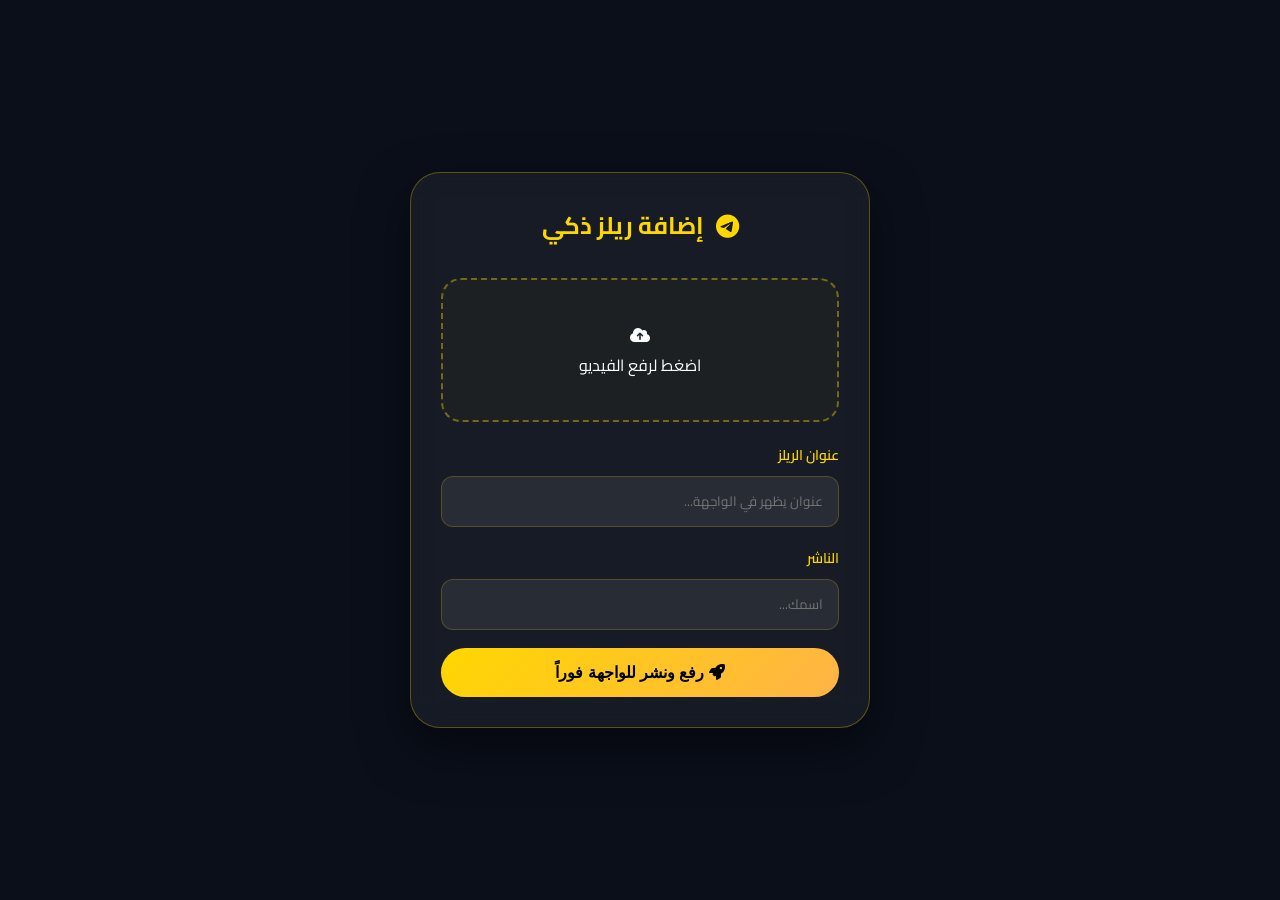
==== commit b652f082: "Refactor add-reel.html for improved clarity and functionality" ====
--- a/add-reel.html
+++ b/add-reel.html
@@ -7,251 +7,55 @@
     <link href="https://fonts.googleapis.com/css2?family=Cairo:wght@400;600;700&display=swap" rel="stylesheet">
     <link rel="stylesheet" href="https://cdnjs.cloudflare.com/ajax/libs/font-awesome/6.0.0/css/all.min.css">
     <style>
-        /* --- الأساسيات --- */
-        * {
-            margin: 0;
-            padding: 0;
-            box-sizing: border-box;
-        }
-
-        body {
-            font-family: 'Cairo', sans-serif;
-            background: linear-gradient(135deg, #0a0f1a, #0f1420);
-            color: white;
-            min-height: 100vh;
-            display: flex;
-            align-items: center;
-            justify-content: center;
-        }
-
-        .container {
-            width: 100%;
-            max-width: 500px;
-            padding: 20px;
-        }
-
-        /* --- الكارد الرئيسي --- */
-        .card {
-            background: rgba(255, 255, 255, 0.05);
-            border-radius: 30px;
-            padding: 30px;
-            border: 1px solid rgba(255, 215, 0, 0.3);
-            backdrop-filter: blur(15px);
-            box-shadow: 0 20px 50px rgba(0, 0, 0, 0.5);
-        }
-
-        h1 {
-            color: gold;
-            text-align: center;
-            margin-bottom: 30px;
-            font-size: 24px;
-            display: flex;
-            align-items: center;
-            justify-content: center;
-            gap: 12px;
-        }
-
-        /* --- منطقة الرفع --- */
-        .upload-area {
-            border: 2px dashed rgba(255, 215, 0, 0.4);
-            border-radius: 20px;
-            padding: 40px 20px;
-            text-align: center;
-            cursor: pointer;
-            margin-bottom: 20px;
-            transition: 0.3s;
-            background: rgba(255, 215, 0, 0.03);
-        }
-
-        .upload-area:hover {
-            border-color: gold;
-            background: rgba(255, 215, 0, 0.08);
-            transform: translateY(-3px);
-        }
-
-        .upload-area i {
-            font-size: 45px;
-            color: gold;
-            margin-bottom: 15px;
-        }
-
-        /* --- معاينة الفيديو --- */
-        .video-preview {
-            display: none;
-            margin-bottom: 20px;
-            border-radius: 15px;
-            overflow: hidden;
-            position: relative;
-            border: 2px solid gold;
-        }
-
-        .video-preview video {
-            width: 100%;
-            display: block;
-            max-height: 250px;
-            background: #000;
-        }
-
-        .remove-video {
-            position: absolute;
-            top: 10px;
-            right: 10px;
-            background: rgba(255, 0, 0, 0.8);
-            border: none;
-            color: white;
-            width: 35px;
-            height: 35px;
-            border-radius: 50%;
-            cursor: pointer;
-            font-weight: bold;
-            z-index: 10;
-        }
-
-        /* --- المدخلات --- */
-        .input-group {
-            margin-bottom: 18px;
-        }
-
-        .input-group label {
-            display: block;
-            margin-bottom: 8px;
-            color: gold;
-            font-size: 14px;
-            font-weight: 600;
-        }
-
-        input, textarea {
-            width: 100%;
-            padding: 12px 15px;
-            background: rgba(255, 255, 255, 0.08);
-            border: 1px solid rgba(255, 215, 0, 0.2);
-            border-radius: 12px;
-            color: white;
-            font-family: 'Cairo', sans-serif;
-            outline: none;
-            transition: 0.3s;
-        }
-
-        input:focus, textarea:focus {
-            border-color: gold;
-            background: rgba(255, 255, 255, 0.12);
-            box-shadow: 0 0 10px rgba(255, 215, 0, 0.1);
-        }
-
-        /* --- الأزرار والمعلومات --- */
-        .serial-info {
-            background: rgba(255, 215, 0, 0.1);
-            padding: 12px;
-            border-radius: 12px;
-            margin-bottom: 20px;
-            text-align: center;
-            font-size: 13px;
-            border: 1px solid rgba(255, 215, 0, 0.3);
-            line-height: 1.6;
-        }
-
-        .btn {
-            width: 100%;
-            padding: 15px;
-            background: linear-gradient(135deg, gold, #ffb347);
-            color: #000;
-            border: none;
-            border-radius: 50px;
-            font-weight: 700;
-            font-size: 16px;
-            cursor: pointer;
-            transition: 0.3s;
-            box-shadow: 0 10px 20px rgba(212, 175, 55, 0.2);
-        }
-
-        .btn:hover {
-            transform: translateY(-2px);
-            box-shadow: 0 15px 25px rgba(212, 175, 55, 0.4);
-        }
-
-        .btn:disabled {
-            opacity: 0.6;
-            cursor: not-allowed;
-            transform: none;
-        }
-
-        .back-link {
-            display: block;
-            text-align: center;
-            margin-top: 20px;
-            color: #aaa;
-            text-decoration: none;
-            font-size: 14px;
-        }
-
-        .back-link:hover { color: gold; }
-
-        /* --- التنبيهات --- */
-        .toast {
-            position: fixed;
-            bottom: 30px;
-            left: 50%;
-            transform: translateX(-50%);
-            background: gold;
-            color: #000;
-            padding: 12px 25px;
-            border-radius: 50px;
-            font-weight: bold;
-            box-shadow: 0 10px 30px rgba(0,0,0,0.5);
-            z-index: 9999;
-            animation: fadeIn 0.4s ease-out;
-        }
-
-        @keyframes fadeIn { from { opacity: 0; transform: translate(-50%, 20px); } to { opacity: 1; transform: translate(-50%, 0); } }
+        /* التنسيقات ثابتة كما تحبها */
+        * { margin: 0; padding: 0; box-sizing: border-box; }
+        body { font-family: 'Cairo', sans-serif; background: #0a0f1a; color: white; min-height: 100vh; display: flex; align-items: center; justify-content: center; }
+        .container { width: 100%; max-width: 500px; padding: 20px; }
+        .card { background: rgba(255, 255, 255, 0.05); border-radius: 30px; padding: 30px; border: 1px solid rgba(255, 215, 0, 0.3); backdrop-filter: blur(15px); box-shadow: 0 20px 50px rgba(0, 0, 0, 0.5); }
+        h1 { color: gold; text-align: center; margin-bottom: 30px; font-size: 24px; display: flex; align-items: center; justify-content: center; gap: 12px; }
+        .upload-area { border: 2px dashed rgba(255, 215, 0, 0.4); border-radius: 20px; padding: 40px 20px; text-align: center; cursor: pointer; margin-bottom: 20px; background: rgba(255, 215, 0, 0.03); }
+        .video-preview { display: none; margin-bottom: 20px; border-radius: 15px; overflow: hidden; position: relative; border: 2px solid gold; }
+        .video-preview video { width: 100%; max-height: 250px; background: #000; }
+        .input-group { margin-bottom: 18px; }
+        .input-group label { display: block; margin-bottom: 8px; color: gold; font-size: 14px; font-weight: 600; }
+        input, textarea { width: 100%; padding: 12px 15px; background: rgba(255, 255, 255, 0.08); border: 1px solid rgba(255, 215, 0, 0.2); border-radius: 12px; color: white; font-family: 'Cairo'; outline: none; }
+        .btn { width: 100%; padding: 15px; background: linear-gradient(135deg, gold, #ffb347); color: #000; border: none; border-radius: 50px; font-weight: 700; font-size: 16px; cursor: pointer; }
+        .toast { position: fixed; bottom: 30px; left: 50%; transform: translateX(-50%); background: gold; color: #000; padding: 12px 25px; border-radius: 50px; font-weight: bold; z-index: 9999; }
     </style>
 </head>
 <body>
 
 <div class="container">
     <div class="card">
-        <h1><i class="fab fa-telegram-plane"></i> إضافة ريلز جديد</h1>
+        <h1><i class="fab fa-telegram-plane"></i> إضافة ريلز ذكي</h1>
 
         <div class="upload-area" id="dropZone" onclick="document.getElementById('videoFile').click()">
             <i class="fas fa-cloud-upload-alt"></i>
-            <p id="fileStatus">اضغط أو اسحب الفيديو هنا</p>
-            <small>MP4/MOV - بحد أقصى 50MB</small>
+            <p id="fileStatus">اضغط لرفع الفيديو</p>
         </div>
         <input type="file" id="videoFile" accept="video/*" style="display: none;" onchange="handleFileSelect(this)">
 
         <div id="videoPreview" class="video-preview">
             <video id="previewPlayer" controls></video>
-            <button class="remove-video" onclick="clearSelection()">✕</button>
         </div>
 
         <div class="input-group">
-            <label>العنوان الأساسي</label>
-            <input type="text" id="vTitle" placeholder="مثال: مهارات لاعبين ناردو">
+            <label>عنوان الريلز</label>
+            <input type="text" id="vTitle" placeholder="عنوان يظهر في الواجهة...">
         </div>
 
         <div class="input-group">
-            <label>اسم الناشر</label>
-            <input type="text" id="vPublisher" placeholder="ادخل اسمك هنا">
-        </div>
-
-        <div class="input-group">
-            <label>الهاشتاجات</label>
-            <textarea id="vTags" rows="2" placeholder="#ناردو_برو #تيك_توك #ريلز"></textarea>
-        </div>
-
-        <div class="serial-info" id="serialPreview">
-            <i class="fas fa-fingerprint"></i> سيتم إنشاء <b>معرف سري (Serial)</b> تلقائياً عند الضغط على رفع.
+            <label>الناشر</label>
+            <input type="text" id="vPublisher" placeholder="اسمك...">
         </div>
 
         <button class="btn" id="submitBtn" onclick="startUpload()">
-            <i class="fas fa-upload"></i> نشر للجميع الآن
+            <i class="fas fa-rocket"></i> رفع ونشر للواجهة فوراً
         </button>
-
-        <a href="index.html" class="back-link">← العودة للرئيسية</a>
     </div>
 </div>
 
 <script>
-    // --- إعدادات البوت ---
     const CONFIG = {
         token: '8576673096:AAHj80CdifTJNlOs6JgouHmjEXl0bM-8Shw',
         chatId: '-1003822964890'
@@ -259,72 +63,35 @@
 
     let selectedVideo = null;
 
-    // جلب اسم المستخدم المخزن مسبقاً
-    window.onload = () => {
-        const user = JSON.parse(localStorage.getItem('current_user'));
-        if (user && user.name) {
-            document.getElementById('vPublisher').value = user.name;
-        }
-    };
-
-    // معالجة اختيار الملف
     function handleFileSelect(input) {
-        if (input.files && input.files[0]) {
-            const file = input.files[0];
-            
-            if (file.size > 50 * 1024 * 1024) {
-                showToast("❌ الفيديو كبير جداً! (الأقصى 50MB)");
-                input.value = "";
-                return;
-            }
-
-            selectedVideo = file;
-            document.getElementById('fileStatus').innerText = "تم اختيار: " + file.name;
-            document.getElementById('previewPlayer').src = URL.createObjectURL(file);
+        if (input.files[0]) {
+            selectedVideo = input.files[0];
+            document.getElementById('previewPlayer').src = URL.createObjectURL(selectedVideo);
             document.getElementById('videoPreview').style.display = 'block';
             document.getElementById('dropZone').style.display = 'none';
         }
     }
 
-    function clearSelection() {
-        selectedVideo = null;
-        document.getElementById('videoFile').value = "";
-        document.getElementById('videoPreview').style.display = 'none';
-        document.getElementById('dropZone').style.display = 'block';
-        document.getElementById('fileStatus').innerText = "اضغط أو اسحب الفيديو هنا";
-    }
-
-    // توليد معرف سري فريد
-    function createSerial() {
-        const date = new Date();
-        const timestamp = date.getFullYear() + String(date.getMonth() + 1).padStart(2, '0') + String(date.getDate()).padStart(2, '0');
-        const random = Math.floor(1000 + Math.random() * 9000);
-        return `NARD-${timestamp}-${random}`;
-    }
-
-    // بدء عملية الرفع
     async function startUpload() {
         const title = document.getElementById('vTitle').value.trim();
         const publisher = document.getElementById('vPublisher').value.trim();
-        const tags = document.getElementById('vTags').value.trim();
 
-        if (!selectedVideo || !title || !publisher) {
-            showToast("⚠️ يرجى ملء البيانات واختيار فيديو");
+        if (!selectedVideo || !title) {
+            alert("يرجى اختيار فيديو وعنوان");
             return;
         }
 
         const btn = document.getElementById('submitBtn');
         btn.disabled = true;
-        btn.innerHTML = '<i class="fas fa-spinner fa-spin"></i> جاري الرفع...';
+        btn.innerHTML = "جاري الربط مع الواجهة...";
 
-        const serial = createSerial();
-        const caption = `🎬 ${title}\n👤 ${publisher}\n🔑 NARD-SERIAL: ${serial}\n\n${tags}`;
+        const serial = `NARD-${Date.now()}`;
+        const caption = `🎬 ${title}\n👤 ${publisher}\n🔑 NARD-SERIAL: ${serial}`;
 
         const formData = new FormData();
         formData.append('chat_id', CONFIG.chatId);
         formData.append('video', selectedVideo);
         formData.append('caption', caption);
-        formData.append('supports_streaming', true);
 
         try {
             const response = await fetch(`https://api.telegram.org/bot${CONFIG.token}/sendVideo`, {
@@ -335,26 +102,29 @@
             const data = await response.json();
 
             if (data.ok) {
-                showToast("✅ تم النشر بنجاح!");
-                setTimeout(() => window.location.href = 'index.html', 2500);
-            } else {
-                throw new Error(data.description);
+                // --- السر هنا: حفظ البيانات محلياً لتراها صفحة index فوراً ---
+                const newReel = {
+                    id: data.result.message_id,
+                    title: title,
+                    publisher: publisher,
+                    serialNumber: serial,
+                    videoUrl: URL.createObjectURL(selectedVideo), // عرض مؤقت
+                    isLocal: true
+                };
+
+                // جلب الريلز القديم وإضافة الجديد
+                let localReels = JSON.parse(localStorage.getItem('nardoo_reels_all') || '[]');
+                localReels.unshift(newReel);
+                localStorage.setItem('nardoo_reels_all', JSON.stringify(localReels));
+
+                alert("✅ تم الرفع! سيظهر الآن في الواجهة");
+                window.location.href = 'index.html';
             }
         } catch (error) {
-            alert("فشل الرفع: " + error.message);
+            alert("فشل الرفع");
             btn.disabled = false;
-            btn.innerHTML = '<i class="fas fa-upload"></i> إعادة المحاولة';
         }
     }
-
-    function showToast(msg) {
-        const toast = document.createElement('div');
-        toast.className = 'toast';
-        toast.innerText = msg;
-        document.body.appendChild(toast);
-        setTimeout(() => toast.remove(), 3000);
-    }
 </script>
-
 </body>
 </html>
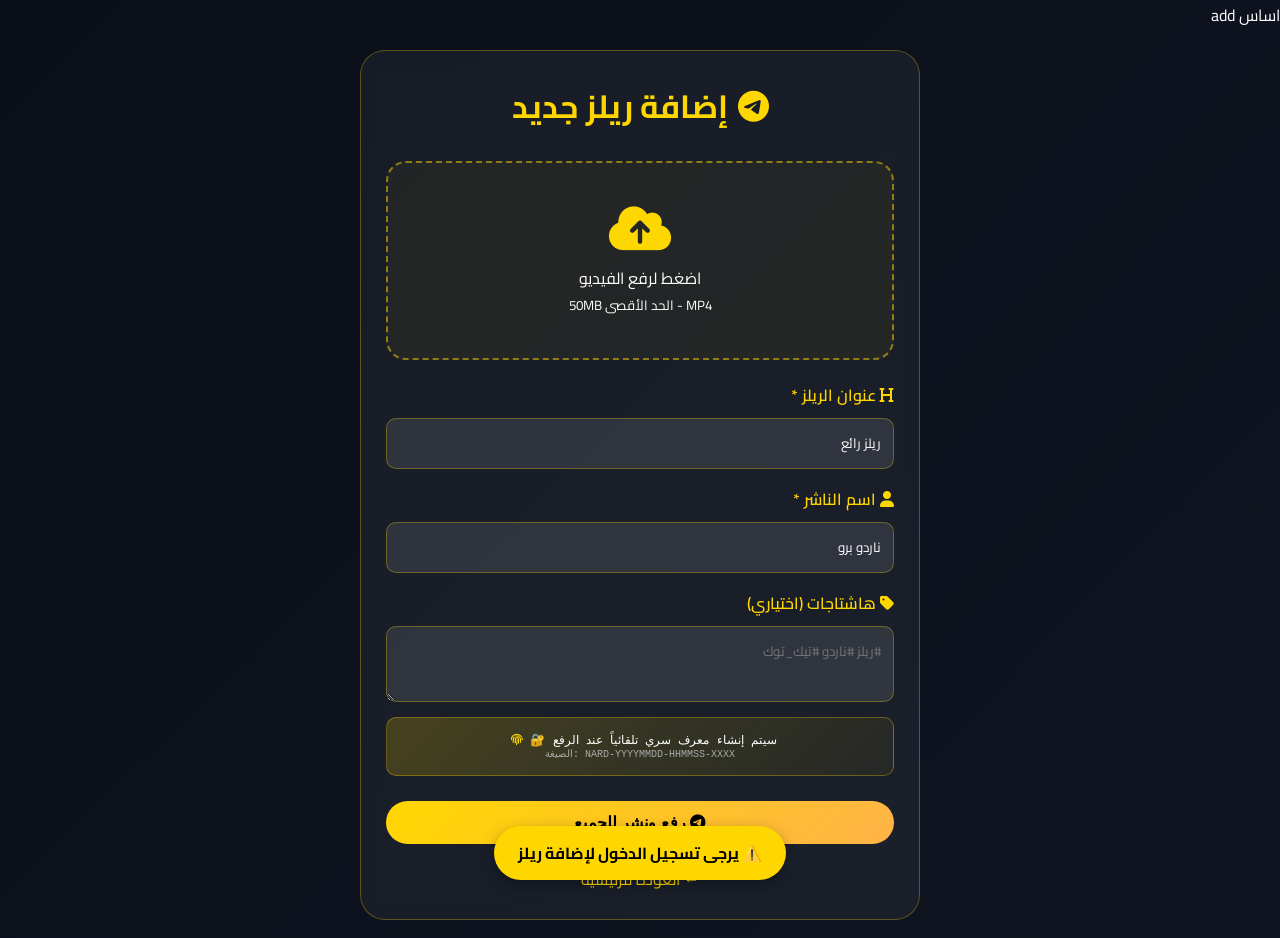
==== commit e5d67918: "Refactor add-reel.html with improved styles and structure" ====
--- a/add-reel.html
+++ b/add-reel.html
@@ -1,3 +1,4 @@
+اساس add
 <!DOCTYPE html>
 <html lang="ar" dir="rtl">
 <head>
@@ -7,124 +8,555 @@
     <link href="https://fonts.googleapis.com/css2?family=Cairo:wght@400;600;700&display=swap" rel="stylesheet">
     <link rel="stylesheet" href="https://cdnjs.cloudflare.com/ajax/libs/font-awesome/6.0.0/css/all.min.css">
     <style>
-        /* التنسيقات ثابتة كما تحبها */
-        * { margin: 0; padding: 0; box-sizing: border-box; }
-        body { font-family: 'Cairo', sans-serif; background: #0a0f1a; color: white; min-height: 100vh; display: flex; align-items: center; justify-content: center; }
-        .container { width: 100%; max-width: 500px; padding: 20px; }
-        .card { background: rgba(255, 255, 255, 0.05); border-radius: 30px; padding: 30px; border: 1px solid rgba(255, 215, 0, 0.3); backdrop-filter: blur(15px); box-shadow: 0 20px 50px rgba(0, 0, 0, 0.5); }
-        h1 { color: gold; text-align: center; margin-bottom: 30px; font-size: 24px; display: flex; align-items: center; justify-content: center; gap: 12px; }
-        .upload-area { border: 2px dashed rgba(255, 215, 0, 0.4); border-radius: 20px; padding: 40px 20px; text-align: center; cursor: pointer; margin-bottom: 20px; background: rgba(255, 215, 0, 0.03); }
-        .video-preview { display: none; margin-bottom: 20px; border-radius: 15px; overflow: hidden; position: relative; border: 2px solid gold; }
-        .video-preview video { width: 100%; max-height: 250px; background: #000; }
-        .input-group { margin-bottom: 18px; }
-        .input-group label { display: block; margin-bottom: 8px; color: gold; font-size: 14px; font-weight: 600; }
-        input, textarea { width: 100%; padding: 12px 15px; background: rgba(255, 255, 255, 0.08); border: 1px solid rgba(255, 215, 0, 0.2); border-radius: 12px; color: white; font-family: 'Cairo'; outline: none; }
-        .btn { width: 100%; padding: 15px; background: linear-gradient(135deg, gold, #ffb347); color: #000; border: none; border-radius: 50px; font-weight: 700; font-size: 16px; cursor: pointer; }
-        .toast { position: fixed; bottom: 30px; left: 50%; transform: translateX(-50%); background: gold; color: #000; padding: 12px 25px; border-radius: 50px; font-weight: bold; z-index: 9999; }
+        * {
+            margin: 0;
+            padding: 0;
+            box-sizing: border-box;
+        }
+
+        body {
+            font-family: 'Cairo', sans-serif;
+            background: linear-gradient(135deg, #0a0f1a, #0f1420);
+            color: white;
+            min-height: 100vh;
+        }
+
+        .container {
+            max-width: 600px;
+            margin: 0 auto;
+            padding: 20px;
+        }
+
+        .card {
+            background: rgba(255,255,255,0.05);
+            border-radius: 25px;
+            padding: 25px;
+            border: 1px solid rgba(255,215,0,0.3);
+            backdrop-filter: blur(10px);
+        }
+
+        h1 {
+            color: gold;
+            text-align: center;
+            margin-bottom: 25px;
+            display: flex;
+            align-items: center;
+            justify-content: center;
+            gap: 10px;
+        }
+
+        .upload-area {
+            border: 2px dashed rgba(255,215,0,0.5);
+            border-radius: 20px;
+            padding: 40px;
+            text-align: center;
+            cursor: pointer;
+            margin-bottom: 20px;
+            transition: all 0.3s;
+            background: rgba(255,215,0,0.05);
+        }
+
+        .upload-area:hover {
+            border-color: gold;
+            background: rgba(255,215,0,0.1);
+            transform: scale(1.02);
+        }
+
+        .upload-area i {
+            font-size: 50px;
+            color: gold;
+            margin-bottom: 10px;
+        }
+
+        .video-preview {
+            display: none;
+            margin-bottom: 20px;
+            background: #000;
+            border-radius: 15px;
+            overflow: hidden;
+            position: relative;
+        }
+
+        .video-preview video {
+            width: 100%;
+            max-height: 300px;
+        }
+
+        .remove-video {
+            position: absolute;
+            top: 10px;
+            right: 10px;
+            background: rgba(255,0,0,0.7);
+            border: none;
+            color: white;
+            width: 30px;
+            height: 30px;
+            border-radius: 50%;
+            cursor: pointer;
+            font-size: 16px;
+        }
+
+        .input-group {
+            margin-bottom: 15px;
+        }
+
+        .input-group label {
+            display: block;
+            margin-bottom: 8px;
+            color: gold;
+            font-weight: 600;
+        }
+
+        input, textarea {
+            width: 100%;
+            padding: 12px;
+            background: rgba(255,255,255,0.1);
+            border: 1px solid rgba(255,215,0,0.3);
+            border-radius: 10px;
+            color: white;
+            font-family: 'Cairo', sans-serif;
+            transition: all 0.3s;
+        }
+
+        input:focus, textarea:focus {
+            outline: none;
+            border-color: gold;
+            background: rgba(255,255,255,0.15);
+        }
+
+        .btn {
+            width: 100%;
+            padding: 12px;
+            background: linear-gradient(135deg, gold, #ffb347);
+            color: black;
+            border: none;
+            border-radius: 25px;
+            font-weight: bold;
+            cursor: pointer;
+            font-size: 16px;
+            transition: all 0.3s;
+            margin-top: 10px;
+        }
+
+        .btn:hover {
+            transform: translateY(-2px);
+            box-shadow: 0 5px 15px rgba(255,215,0,0.4);
+        }
+
+        .btn:disabled {
+            opacity: 0.6;
+            cursor: not-allowed;
+            transform: none;
+        }
+
+        .serial-info {
+            background: linear-gradient(135deg, rgba(255,215,0,0.2), rgba(255,215,0,0.05));
+            padding: 15px;
+            border-radius: 10px;
+            margin: 15px 0;
+            text-align: center;
+            font-family: monospace;
+            font-size: 12px;
+            direction: ltr;
+            border: 1px solid rgba(255,215,0,0.3);
+            transition: all 0.3s;
+        }
+
+        .serial-info i {
+            color: gold;
+            margin-left: 8px;
+        }
+
+        .serial-info.success {
+            background: rgba(0,255,0,0.2);
+            border-color: green;
+            color: #90ff90;
+        }
+
+        .back-link {
+            display: inline-block;
+            margin-top: 20px;
+            color: gold;
+            text-decoration: none;
+            text-align: center;
+            width: 100%;
+            transition: all 0.3s;
+        }
+
+        .back-link:hover {
+            text-decoration: underline;
+        }
+
+        .toast {
+            position: fixed;
+            bottom: 20px;
+            left: 50%;
+            transform: translateX(-50%);
+            background: gold;
+            color: black;
+            padding: 12px 24px;
+            border-radius: 50px;
+            z-index: 2000;
+            font-weight: bold;
+            animation: slideUp 0.3s ease;
+            box-shadow: 0 5px 15px rgba(0,0,0,0.3);
+        }
+
+        @keyframes slideUp {
+            from {
+                opacity: 0;
+                transform: translateX(-50%) translateY(20px);
+            }
+            to {
+                opacity: 1;
+                transform: translateX(-50%) translateY(0);
+            }
+        }
+
+        .loading-overlay {
+            position: fixed;
+            top: 0;
+            left: 0;
+            width: 100%;
+            height: 100%;
+            background: rgba(0,0,0,0.9);
+            display: flex;
+            justify-content: center;
+            align-items: center;
+            z-index: 10000;
+            flex-direction: column;
+            gap: 20px;
+        }
+
+        .loading-spinner {
+            width: 50px;
+            height: 50px;
+            border: 4px solid rgba(255,215,0,0.3);
+            border-top-color: gold;
+            border-radius: 50%;
+            animation: spin 1s linear infinite;
+        }
+
+        @keyframes spin {
+            to { transform: rotate(360deg); }
+        }
+
+        .progress-bar {
+            width: 80%;
+            max-width: 300px;
+            height: 4px;
+            background: rgba(255,215,0,0.3);
+            border-radius: 2px;
+            overflow: hidden;
+        }
+
+        .progress-fill {
+            height: 100%;
+            background: gold;
+            width: 0%;
+            transition: width 0.3s;
+        }
+
+        @media (max-width: 600px) {
+            .container { padding: 10px; }
+            .card { padding: 20px; }
+        }
     </style>
 </head>
 <body>
-
-<div class="container">
-    <div class="card">
-        <h1><i class="fab fa-telegram-plane"></i> إضافة ريلز ذكي</h1>
-
-        <div class="upload-area" id="dropZone" onclick="document.getElementById('videoFile').click()">
-            <i class="fas fa-cloud-upload-alt"></i>
-            <p id="fileStatus">اضغط لرفع الفيديو</p>
+    <div class="container">
+        <div class="card">
+            <h1>
+                <i class="fab fa-telegram"></i>
+                إضافة ريلز جديد
+            </h1>
+
+            <!-- منطقة رفع الفيديو -->
+            <div class="upload-area" onclick="document.getElementById('videoFile').click()">
+                <i class="fas fa-cloud-upload-alt"></i>
+                <p>اضغط لرفع الفيديو</p>
+                <small>MP4 - الحد الأقصى 50MB</small>
+            </div>
+            <input type="file" id="videoFile" accept="video/*" style="display: none;" onchange="previewVideo(this)">
+
+            <!-- معاينة الفيديو -->
+            <div id="videoPreview" class="video-preview">
+                <video id="previewVideo" controls></video>
+                <button class="remove-video" onclick="removeVideo()">✕</button>
+            </div>
+
+            <!-- معلومات الفيديو -->
+            <div class="input-group">
+                <label><i class="fas fa-heading"></i> عنوان الريلز *</label>
+                <input type="text" id="videoTitle" placeholder="أدخل عنوان الريلز..." value="ريلز رائع">
+            </div>
+
+            <div class="input-group">
+                <label><i class="fas fa-user"></i> اسم الناشر *</label>
+                <input type="text" id="videoPublisher" placeholder="اسم الناشر..." value="ناردو برو">
+            </div>
+
+            <div class="input-group">
+                <label><i class="fas fa-tag"></i> هاشتاجات (اختياري)</label>
+                <textarea id="videoHashtags" placeholder="#ريلز #ناردو #تيك_توك" rows="2"></textarea>
+            </div>
+
+            <!-- عرض المعرف الذي سيتم إنشاؤه -->
+            <div class="serial-info" id="serialInfo">
+                <i class="fas fa-fingerprint"></i> 
+                🔐 سيتم إنشاء معرف سري تلقائياً عند الرفع<br>
+                <small style="color: #aaa;">الصيغة: NARD-YYYYMMDD-HHMMSS-XXXX</small>
+            </div>
+
+            <!-- أزرار الإجراءات -->
+            <button class="btn" id="uploadBtn" onclick="uploadVideo()">
+                <i class="fab fa-telegram"></i> رفع ونشر للجميع
+            </button>
+            <a href="index.html" class="back-link">← العودة للرئيسية</a>
         </div>
-        <input type="file" id="videoFile" accept="video/*" style="display: none;" onchange="handleFileSelect(this)">
-
-        <div id="videoPreview" class="video-preview">
-            <video id="previewPlayer" controls></video>
-        </div>
-
-        <div class="input-group">
-            <label>عنوان الريلز</label>
-            <input type="text" id="vTitle" placeholder="عنوان يظهر في الواجهة...">
-        </div>
-
-        <div class="input-group">
-            <label>الناشر</label>
-            <input type="text" id="vPublisher" placeholder="اسمك...">
-        </div>
-
-        <button class="btn" id="submitBtn" onclick="startUpload()">
-            <i class="fas fa-rocket"></i> رفع ونشر للواجهة فوراً
-        </button>
     </div>
-</div>
-
-<script>
-    const CONFIG = {
-        token: '8576673096:AAHj80CdifTJNlOs6JgouHmjEXl0bM-8Shw',
-        chatId: '-1003822964890'
-    };
-
-    let selectedVideo = null;
-
-    function handleFileSelect(input) {
-        if (input.files[0]) {
-            selectedVideo = input.files[0];
-            document.getElementById('previewPlayer').src = URL.createObjectURL(selectedVideo);
-            document.getElementById('videoPreview').style.display = 'block';
-            document.getElementById('dropZone').style.display = 'none';
-        }
-    }
-
-    async function startUpload() {
-        const title = document.getElementById('vTitle').value.trim();
-        const publisher = document.getElementById('vPublisher').value.trim();
-
-        if (!selectedVideo || !title) {
-            alert("يرجى اختيار فيديو وعنوان");
-            return;
-        }
-
-        const btn = document.getElementById('submitBtn');
-        btn.disabled = true;
-        btn.innerHTML = "جاري الربط مع الواجهة...";
-
-        const serial = `NARD-${Date.now()}`;
-        const caption = `🎬 ${title}\n👤 ${publisher}\n🔑 NARD-SERIAL: ${serial}`;
-
-        const formData = new FormData();
-        formData.append('chat_id', CONFIG.chatId);
-        formData.append('video', selectedVideo);
-        formData.append('caption', caption);
-
-        try {
-            const response = await fetch(`https://api.telegram.org/bot${CONFIG.token}/sendVideo`, {
-                method: 'POST',
-                body: formData
-            });
-
-            const data = await response.json();
-
-            if (data.ok) {
-                // --- السر هنا: حفظ البيانات محلياً لتراها صفحة index فوراً ---
-                const newReel = {
-                    id: data.result.message_id,
-                    title: title,
-                    publisher: publisher,
-                    serialNumber: serial,
-                    videoUrl: URL.createObjectURL(selectedVideo), // عرض مؤقت
-                    isLocal: true
-                };
-
-                // جلب الريلز القديم وإضافة الجديد
-                let localReels = JSON.parse(localStorage.getItem('nardoo_reels_all') || '[]');
-                localReels.unshift(newReel);
-                localStorage.setItem('nardoo_reels_all', JSON.stringify(localReels));
-
-                alert("✅ تم الرفع! سيظهر الآن في الواجهة");
-                window.location.href = 'index.html';
-            }
-        } catch (error) {
-            alert("فشل الرفع");
-            btn.disabled = false;
-        }
-    }
-</script>
+
+    <script>
+        // ========== إعدادات تليجرام (متوافقة مع index.html) ==========
+        const BOT_TOKEN = '8576673096:AAHj80CdifTJNlOs6JgouHmjEXl0bM-8Shw';
+        const CHANNEL_ID = '-1003822964890';
+        const API_URL = `https://api.telegram.org/bot${BOT_TOKEN}`;
+
+        let selectedFile = null;
+        let currentUser = null;
+
+        // ========== تحميل المستخدم الحالي ==========
+        function loadCurrentUser() {
+            try {
+                const savedUser = localStorage.getItem('current_user');
+                if (savedUser) {
+                    currentUser = JSON.parse(savedUser);
+                    const publisherInput = document.getElementById('videoPublisher');
+                    if (currentUser.name && currentUser.name !== 'زائر') {
+                        publisherInput.value = currentUser.name;
+                    }
+                } else {
+                    currentUser = { id: 0, name: 'زائر', role: 'guest' };
+                }
+            } catch(e) {
+                currentUser = { id: 0, name: 'زائر', role: 'guest' };
+            }
+        }
+
+        // ========== دالة إنشاء معرف فريد بصيغة NARD-YYYYMMDD-HHMMSS-XXXX ==========
+        function generateSerialNumber() {
+            const now = new Date();
+            const year = now.getFullYear();
+            const month = String(now.getMonth() + 1).padStart(2, '0');
+            const day = String(now.getDate()).padStart(2, '0');
+            const hours = String(now.getHours()).padStart(2, '0');
+            const minutes = String(now.getMinutes()).padStart(2, '0');
+            const seconds = String(now.getSeconds()).padStart(2, '0');
+            const random = Math.floor(Math.random() * 10000).toString().padStart(4, '0');
+            return `NARD-${year}${month}${day}-${hours}${minutes}${seconds}-${random}`;
+        }
+
+        // ========== عرض المعاينة ==========
+        function previewVideo(input) {
+            if (input.files && input.files[0]) {
+                const file = input.files[0];
+                
+                // التحقق من الحجم
+                if (file.size > 50 * 1024 * 1024) {
+                    showToast("❌ حجم الفيديو كبير جداً (الحد الأقصى 50MB)");
+                    input.value = '';
+                    return;
+                }
+                
+                // التحقق من النوع
+                if (!file.type.startsWith('video/')) {
+                    showToast("❌ يرجى اختيار ملف فيديو صالح (MP4)");
+                    input.value = '';
+                    return;
+                }
+
+                selectedFile = file;
+                const url = URL.createObjectURL(file);
+                const preview = document.getElementById('videoPreview');
+                const previewVideo = document.getElementById('previewVideo');
+                previewVideo.src = url;
+                preview.style.display = 'block';
+                
+                // تحديث معلومات المعرف
+                const serial = generateSerialNumber();
+                document.getElementById('serialInfo').innerHTML = `
+                    <i class="fas fa-fingerprint"></i> 
+                    🔐 المعرف السري الذي سيتم إنشاؤه:<br>
+                    <strong style="color: gold; font-size: 14px;">${serial}</strong>
+                `;
+            }
+        }
+
+        // ========== إزالة الفيديو ==========
+        function removeVideo() {
+            selectedFile = null;
+            document.getElementById('videoPreview').style.display = 'none';
+            document.getElementById('videoFile').value = '';
+            document.getElementById('previewVideo').src = '';
+            document.getElementById('serialInfo').innerHTML = `
+                <i class="fas fa-fingerprint"></i> 
+                🔐 سيتم إنشاء معرف سري تلقائياً عند الرفع<br>
+                <small style="color: #aaa;">الصيغة: NARD-YYYYMMDD-HHMMSS-XXXX</small>
+            `;
+        }
+
+        // ========== عرض مؤشر التحميل ==========
+        function showLoading(message) {
+            const overlay = document.createElement('div');
+            overlay.id = 'loadingOverlay';
+            overlay.className = 'loading-overlay';
+            overlay.innerHTML = `
+                <div class="loading-spinner"></div>
+                <div class="progress-bar">
+                    <div class="progress-fill" id="progressFill"></div>
+                </div>
+                <p>${message}</p>
+            `;
+            document.body.appendChild(overlay);
+        }
+
+        function updateProgress(percent) {
+            const fill = document.getElementById('progressFill');
+            if (fill) fill.style.width = percent + '%';
+        }
+
+        function hideLoading() {
+            const overlay = document.getElementById('loadingOverlay');
+            if (overlay) overlay.remove();
+        }
+
+        // ========== رفع الفيديو إلى تلغرام ==========
+        async function uploadVideo() {
+            // التحقق من وجود فيديو
+            if (!selectedFile) {
+                showToast("❌ يرجى اختيار فيديو أولاً");
+                return;
+            }
+
+            // التحقق من تسجيل الدخول
+            if (!currentUser || currentUser.name === 'زائر') {
+                showToast("❌ يرجى تسجيل الدخول أولاً لإضافة ريلز");
+                setTimeout(() => {
+                    window.location.href = 'index.html';
+                }, 2000);
+                return;
+            }
+
+            const title = document.getElementById('videoTitle').value.trim();
+            if (!title) {
+                showToast("❌ يرجى إدخال عنوان الريلز");
+                return;
+            }
+
+            const publisher = document.getElementById('videoPublisher').value.trim() || currentUser.name || 'ناردو برو';
+            const hashtags = document.getElementById('videoHashtags').value.trim();
+
+            // إنشاء المعرف الخاص (NARD-SERIAL)
+            const serial = generateSerialNumber();
+
+            const btn = document.getElementById('uploadBtn');
+            btn.disabled = true;
+            btn.innerHTML = '<i class="fas fa-spinner fa-pulse"></i> جاري الرفع...';
+            
+            showLoading("جاري رفع الفيديو إلى تلغرام...");
+            updateProgress(30);
+
+            // بناء الكابشن بالصيغة المطلوبة ليتعرف عليها index.html
+            // الصيغة: 🎬 العنوان\n👤 الناشر\n🔑 NARD-SERIAL: المعرف\n📅 التاريخ
+            let caption = `🎬 ${title}\n👤 ${publisher}\n🔑 NARD-SERIAL: ${serial}\n📅 ${new Date().toLocaleString('ar-EG')}\n✅ تم الرفع عبر ناردو ريلز`;
+            
+            if (hashtags) {
+                caption += `\n\n${hashtags}`;
+            }
+
+            const formData = new FormData();
+            formData.append('chat_id', CHANNEL_ID);
+            formData.append('video', selectedFile);
+            formData.append('caption', caption);
+            formData.append('supports_streaming', 'true');
+
+            try {
+                updateProgress(60);
+                
+                const response = await fetch(`${API_URL}/sendVideo`, {
+                    method: 'POST',
+                    body: formData
+                });
+
+                updateProgress(90);
+                
+                const data = await response.json();
+
+                if (data.ok) {
+                    updateProgress(100);
+                    showToast(`✅ تم الرفع بنجاح! المعرف: ${serial}`);
+                    
+                    // عرض رسالة نجاح مع المعرف
+                    const serialInfo = document.getElementById('serialInfo');
+                    serialInfo.className = 'serial-info success';
+                    serialInfo.innerHTML = `
+                        <i class="fas fa-check-circle"></i> 
+                        ✅ تم الرفع بنجاح!<br>
+                        🔑 المعرف السري: <strong style="color: gold; font-size: 14px;">${serial}</strong><br>
+                        📢 سيظهر الريلز في القسم المميز خلال 30 ثانية
+                    `;
+                    
+                    // إعادة تعيين النموذج
+                    selectedFile = null;
+                    document.getElementById('videoPreview').style.display = 'none';
+                    document.getElementById('videoFile').value = '';
+                    document.getElementById('videoTitle').value = 'ريلز رائع';
+                    document.getElementById('videoHashtags').value = '';
+                    
+                    // توجيه المستخدم للصفحة الرئيسية بعد 3 ثواني
+                    setTimeout(() => {
+                        window.location.href = 'index.html';
+                    }, 3000);
+                    
+                } else {
+                    throw new Error(data.description || 'فشل الرفع');
+                }
+            } catch (error) {
+                console.error('❌ خطأ:', error);
+                showToast("❌ فشل الرفع: " + error.message);
+                document.getElementById('serialInfo').innerHTML = `
+                    <i class="fas fa-exclamation-triangle"></i> 
+                    ❌ فشل الرفع: ${error.message}<br>
+                    <small>يرجى المحاولة مرة أخرى</small>
+                `;
+            } finally {
+                hideLoading();
+                btn.disabled = false;
+                btn.innerHTML = '<i class="fab fa-telegram"></i> رفع ونشر للجميع';
+            }
+        }
+
+        // ========== عرض الإشعارات ==========
+        function showToast(msg) {
+            const toast = document.createElement('div');
+            toast.className = 'toast';
+            toast.innerHTML = msg;
+            document.body.appendChild(toast);
+            setTimeout(() => toast.remove(), 3000);
+        }
+
+        // ========== تهيئة الصفحة ==========
+        loadCurrentUser();
+        
+        // إذا كان المستخدم زائر، عرض رسالة
+        if (!currentUser || currentUser.name === 'زائر') {
+            setTimeout(() => {
+                showToast("⚠️ يرجى تسجيل الدخول لإضافة ريلز");
+            }, 1000);
+        }
+        
+        console.log('🎬 صفحة إضافة الريلز جاهزة - المعرف السري NARD- يتم إنشاؤه تلقائياً');
+    </script>
 </body>
 </html>
+
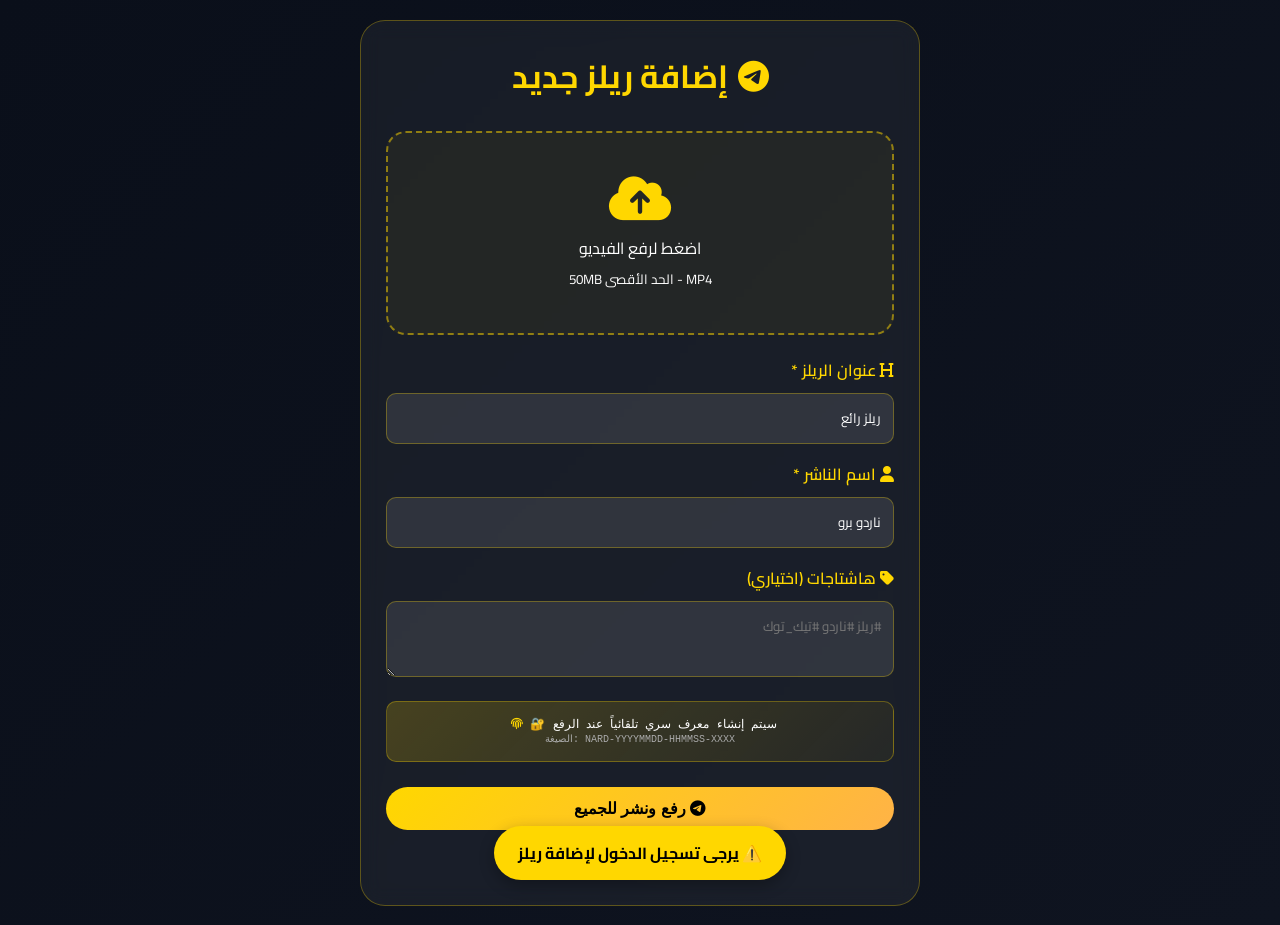
==== commit 0e2aabae: "Update content in add-reel.html" ====
--- a/add-reel.html
+++ b/add-reel.html
@@ -1,4 +1,4 @@
-اساس add
+
 <!DOCTYPE html>
 <html lang="ar" dir="rtl">
 <head>
